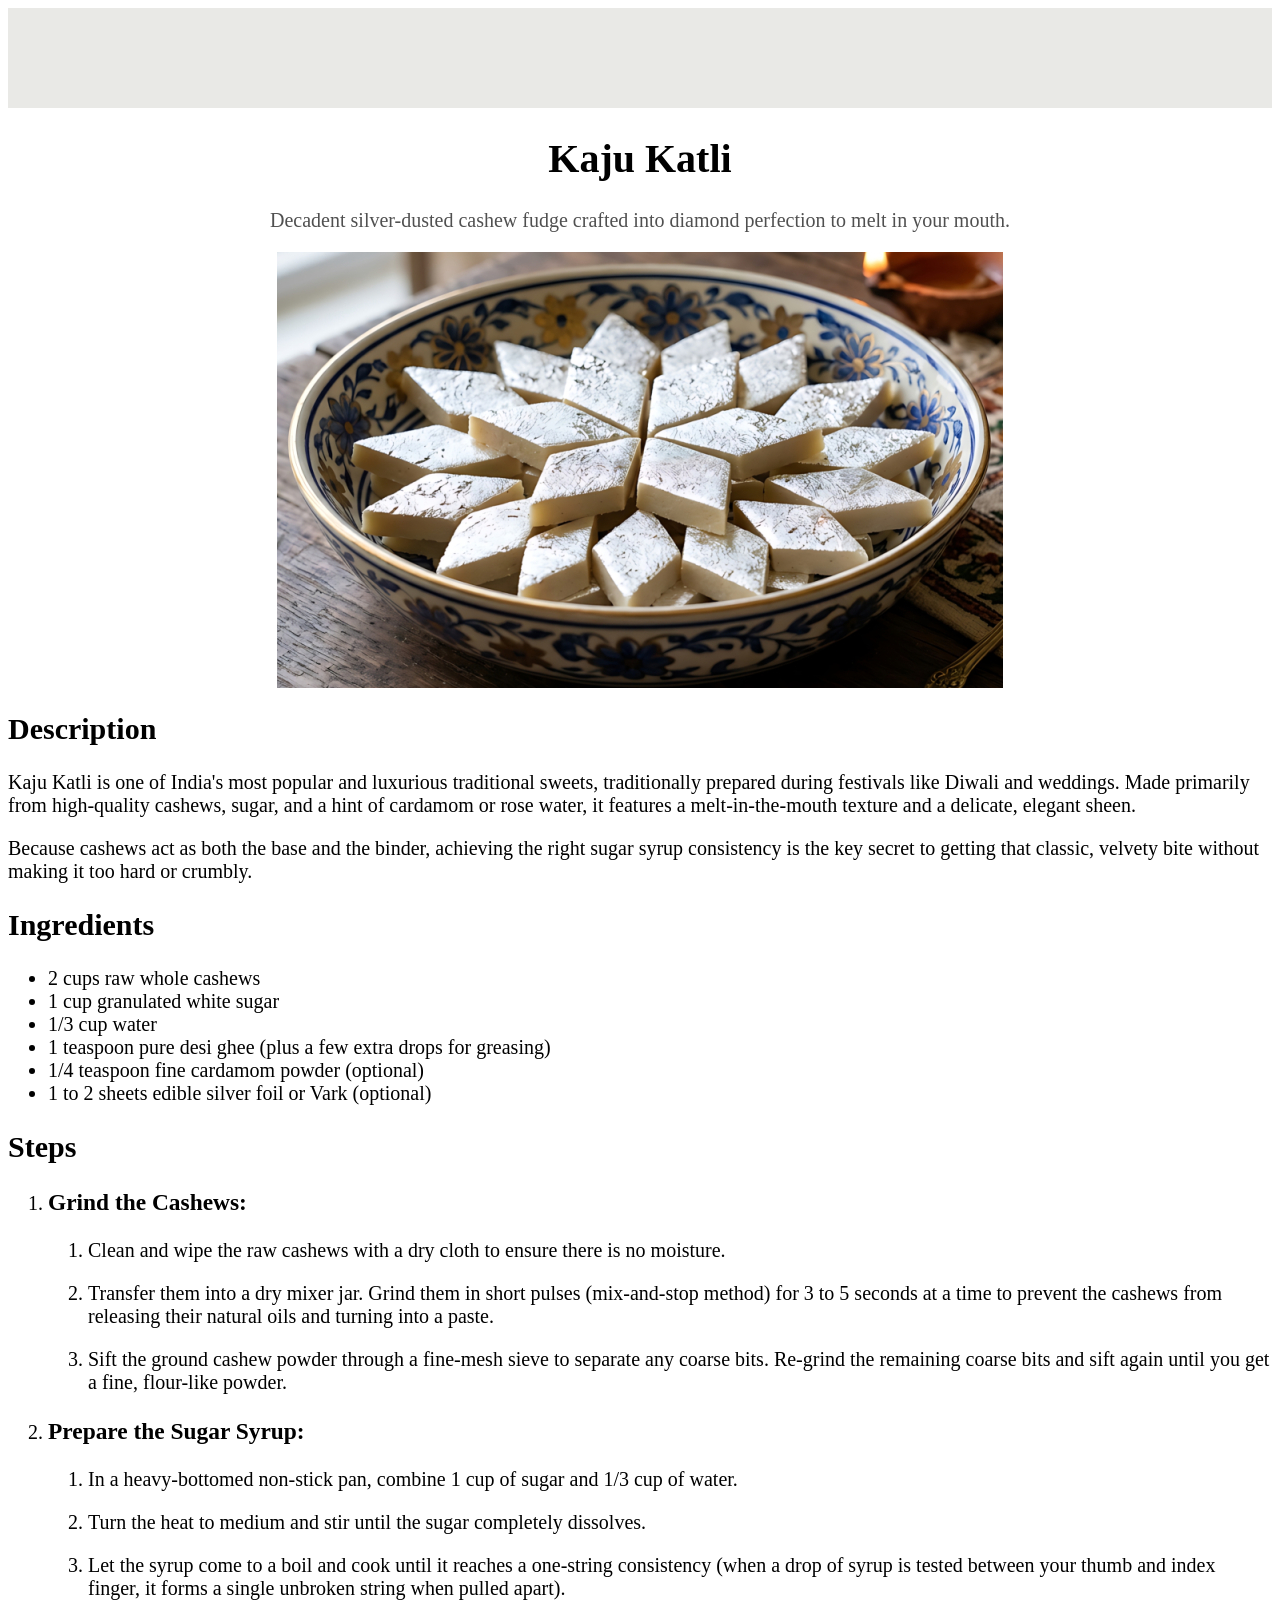
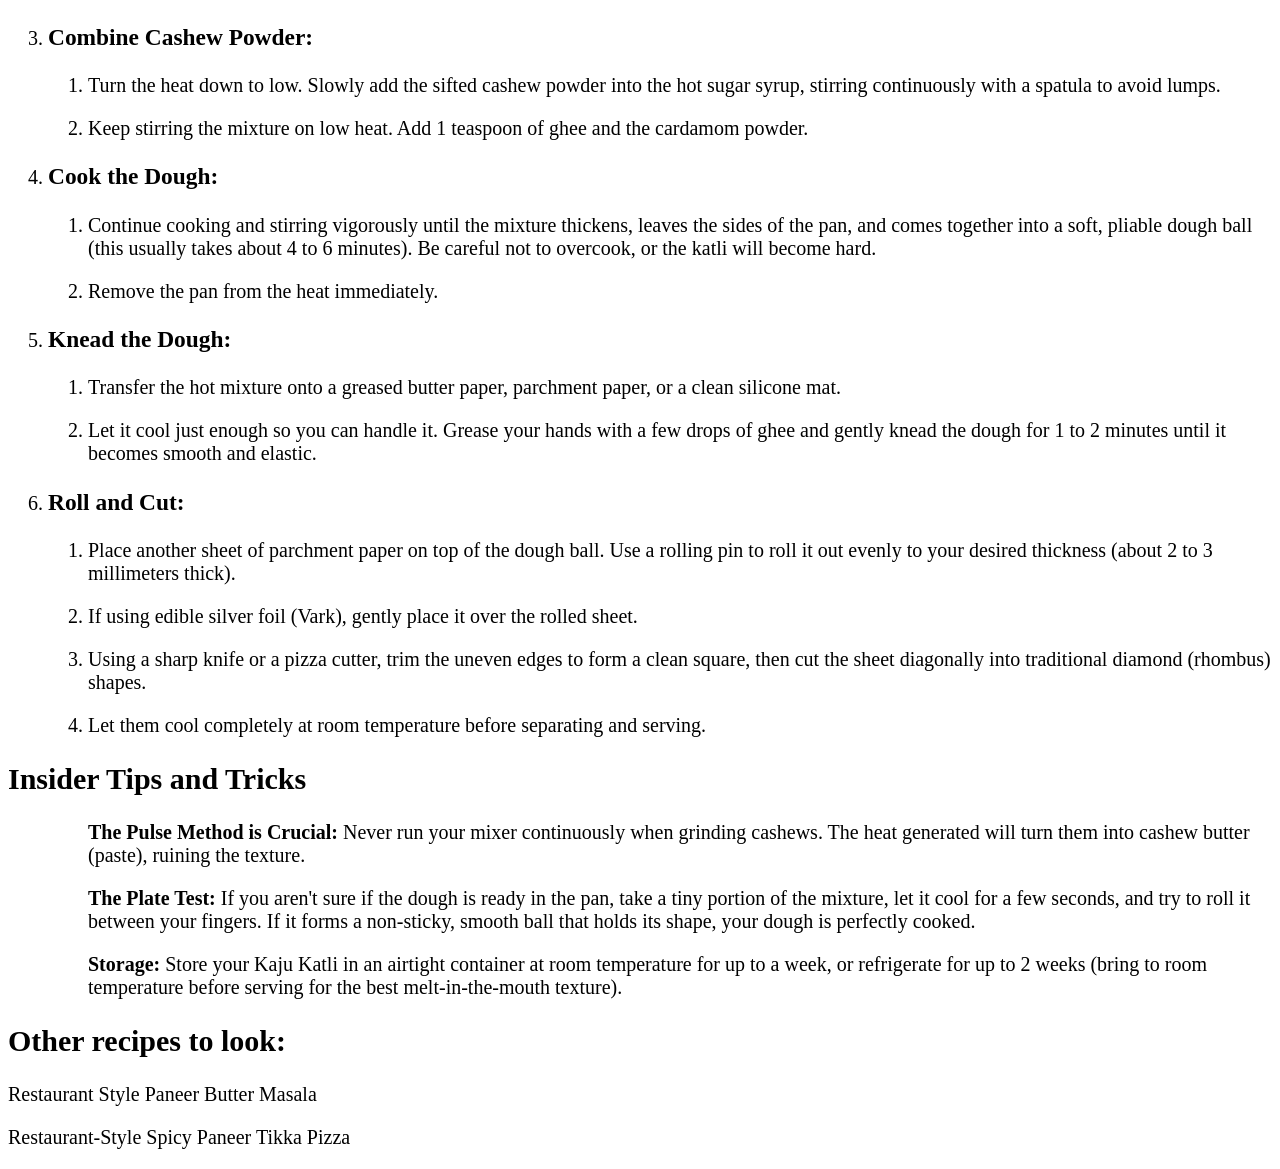
==== recipes/kaju-katli.html @ f2067c03 "Refactor other recipes section     - Removed ordered list and placed directly." ====
<!DOCTYPE html>
<html lang="en">
<head>
    <meta charset="UTF-8">
    <title>Kaju Katli</title>
    <link rel="stylesheet" href="../css/img.css">
</head>
<body>
    <div class="block"></div>
    <h1>Kaju Katli</h1>

    <p class="intro">Decadent silver-dusted cashew fudge crafted into diamond perfection to melt in your mouth.</p>
    <img src="../img/kk.jpg" alt="image of kaju katli" 
    width="726" height="436"/>
    <h2>Description</h2>
    <p>Kaju Katli is one of India's most popular and 
        luxurious traditional sweets, traditionally prepared during festivals like Diwali and weddings. Made primarily from high-quality cashews, sugar, and a hint of cardamom or rose water, it features a melt-in-the-mouth texture and a delicate, elegant sheen.</p>
    <p>Because cashews act as both the base and the binder, achieving the right sugar syrup consistency is the key secret to getting that classic, velvety bite without making it too hard or crumbly.</p>
    
    <h2>Ingredients</h2>
    <ul>
        <li>2 cups raw whole cashews</li>
        <li>1 cup granulated white sugar</li>
        <li>1/3 cup water</li>
        <li>1 teaspoon pure desi ghee (plus a few extra drops for greasing)</li>
        <li>1/4 teaspoon fine cardamom powder (optional)</li>
        <li>1 to 2 sheets edible silver foil or Vark (optional)</li>
    </ul>
    <h2>Steps</h2>
    <ol>
        <li><p><h3>Grind the Cashews:</h3></li>
        <ol>
            <p><li>Clean and wipe the raw cashews with a dry cloth to ensure there is no moisture.</li></p>
            <p><li>Transfer them into a dry mixer jar. Grind them in short pulses (mix-and-stop method) for 3 to 5 seconds at a time to prevent the cashews from releasing their natural oils and turning into a paste.</li></p>
            <p><li>Sift the ground cashew powder through a fine-mesh sieve to separate any coarse bits. Re-grind the remaining coarse bits and sift again until you get a fine, flour-like powder.</li></p>
        </ol>
        </p>
        <li><p><h3>Prepare the Sugar Syrup:</h3>
        <ol>
            <p><li>In a heavy-bottomed non-stick pan, combine 1 cup of sugar and 1/3 cup of water.</li></p>
            <p><li>Turn the heat to medium and stir until the sugar completely dissolves.</li></p>
            <p><li>Let the syrup come to a boil and cook until it reaches a one-string consistency (when a drop of syrup is tested between your thumb and index finger, it forms a single unbroken string when pulled apart).</li></p>
        </ol>
        </p></li>
        <li><p><h3>Combine Cashew Powder:</h3>
            <ol>
                <p><li>Turn the heat down to low. Slowly add the sifted cashew powder into the hot sugar syrup, stirring continuously with a spatula to avoid lumps.</li></p>
                <p><li>Keep stirring the mixture on low heat. Add 1 teaspoon of ghee and the cardamom powder.</li></p>
                
            </ol>
        </p></li>
        <p><li><h3>Cook the Dough:</h3>
            <ol>
                <p><li>Continue cooking and stirring vigorously until the mixture thickens, leaves the sides of the pan, and comes together into a soft, pliable dough ball (this usually takes about 4 to 6 minutes). Be careful not to overcook, or the katli will become hard.</li></p>
                <p><li>Remove the pan from the heat immediately.</li></p>
            </ol>
        </li></p>
        <p><li><h3>Knead the Dough:</h3>
        <ol>
            <p><li>Transfer the hot mixture onto a greased butter paper, parchment paper, or a clean silicone mat.</li></p>
            <p><li>Let it cool just enough so you can handle it. Grease your hands with a few drops of ghee and gently knead the dough for 1 to 2 minutes until it becomes smooth and elastic.</li></p>
        </ol>
        </li></p>
        <p><li><h3>Roll and Cut:</h3>
        <ol>
            <p><li>Place another sheet of parchment paper on top of the dough ball. Use a rolling pin to roll it out evenly to your desired thickness (about 2 to 3 millimeters thick).</li></p>
            <p><li>If using edible silver foil (Vark), gently place it over the rolled sheet.</li></p>
            <p><li>Using a sharp knife or a pizza cutter, trim the uneven edges to form a clean square, then cut the sheet diagonally into traditional diamond (rhombus) shapes.</li></p>
            <p><li>Let them cool completely at room temperature before separating and serving.</li></p>
        </ol>
        </li></p>
    </ol>
    <h2>Insider Tips and Tricks</h2>
    <ul>
        <p><ul><strong>The Pulse Method is Crucial:</strong> Never run your mixer continuously when grinding cashews. The heat generated will turn them into cashew butter (paste), ruining the texture.</ul></p>
        <p><ul><strong>The Plate Test:</strong> If you aren't sure if the dough is ready in the pan, take a tiny portion of the mixture, let it cool for a few seconds, and try to roll it between your fingers. If it forms a non-sticky, smooth ball that holds its shape, your dough is perfectly cooked.</ul></p>
        <p><ul><strong>Storage:</strong> Store your Kaju Katli in an airtight container at room temperature for up to a week, or refrigerate for up to 2 weeks (bring to room temperature before serving for the best melt-in-the-mouth texture).</ul></p>
    </ul>
    <h2>Other recipes to look:</h2>
    <p><a href="../recipes/restaurant-style-panner-butter-masala.html" target="_blank" rel="noreferrer">Restaurant Style Paneer Butter Masala</a></p>
        <p><a href="../recipes/restaurant-style-spicy-paneer-tikka-pizza.html" target="_blank" rel="noreferrer">Restaurant-Style Spicy Paneer Tikka Pizza</a></p>
</body>
</html>
---- css/img.css ----
img{
   width: 726px;
   display: block;
   margin-left: auto;
   margin-right: auto;
}
h1{
   text-align: center;
   font-family: 'Times New Roman', Times, serif;
   
}

.intro{
   text-align: center;
   color: rgb(80, 80, 80);
}

.block{
   width: auto;
   height: 100px;
   background-color: rgb(233, 233, 230);
}

body{
   font-size: 20px;
   
}

a{
      color: inherit;
      text-decoration: none;
   }
 
a:hover{
   text-decoration: underline;
   
}
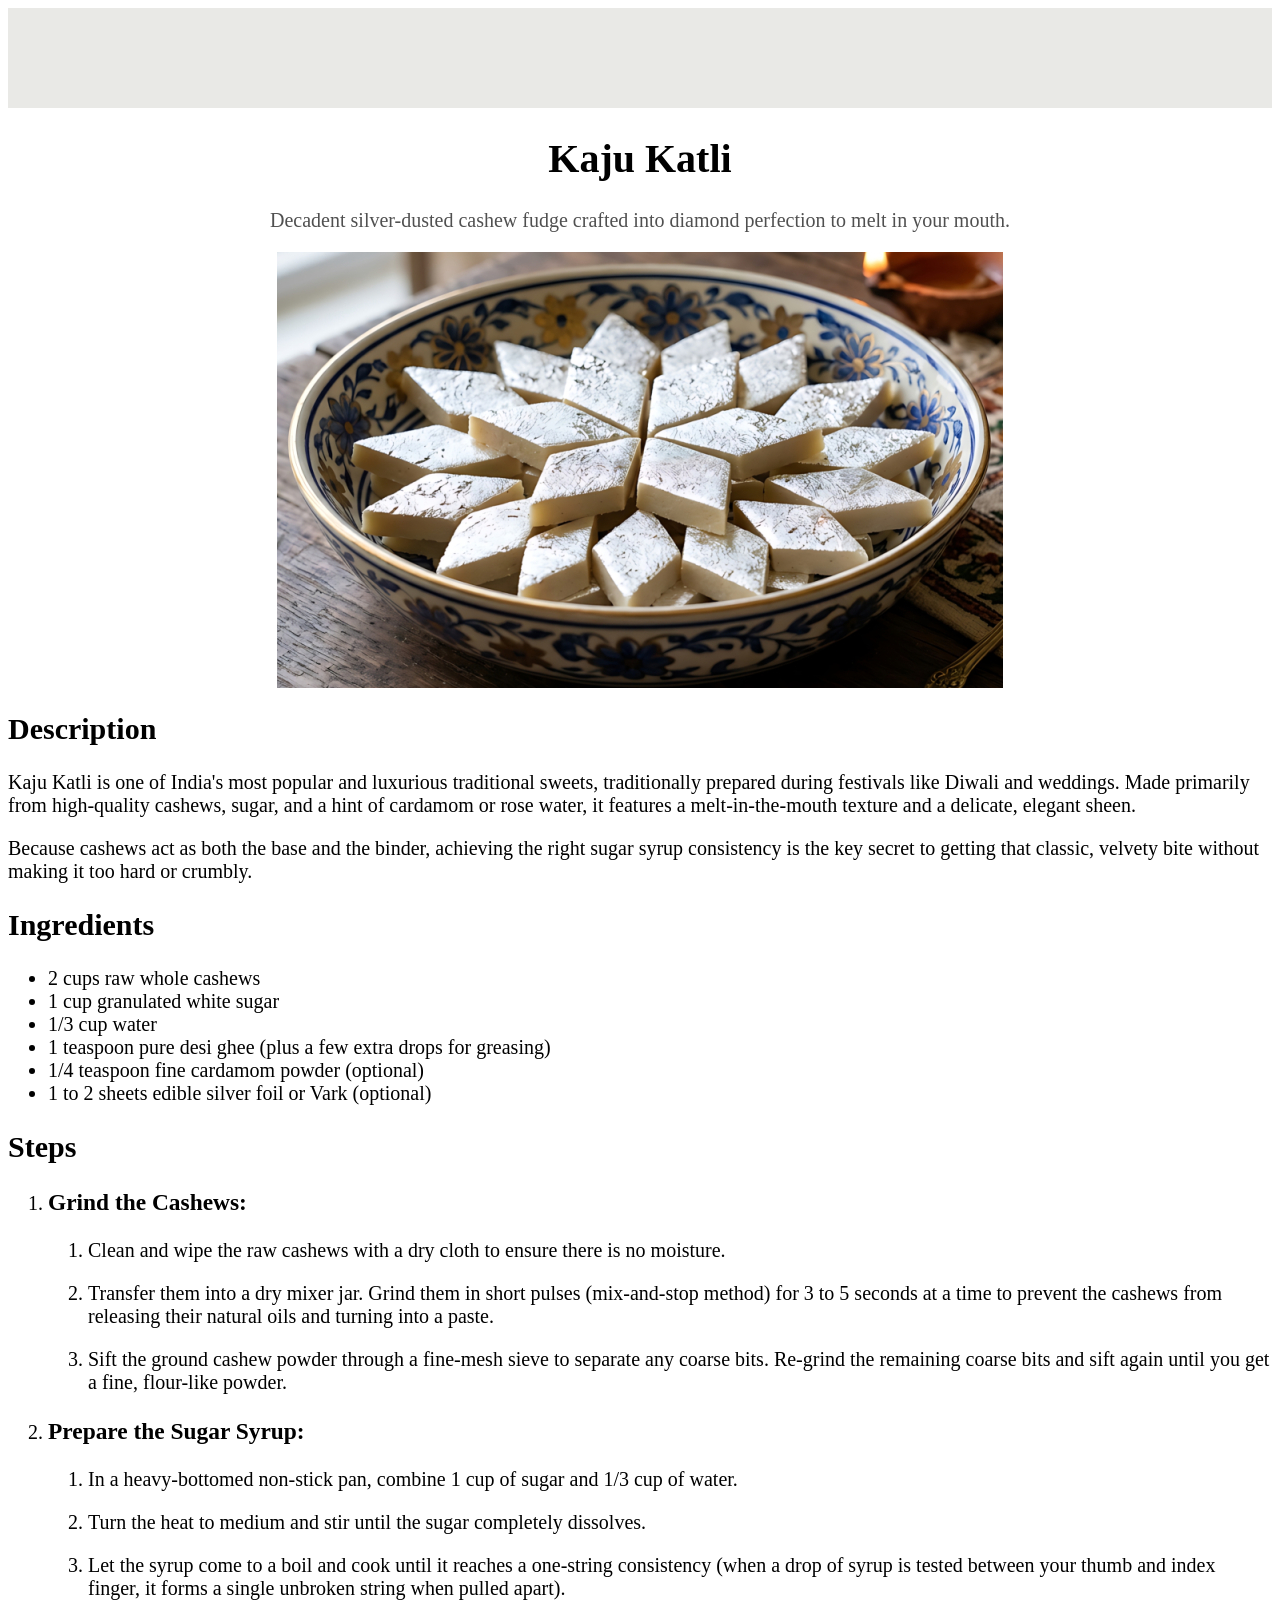
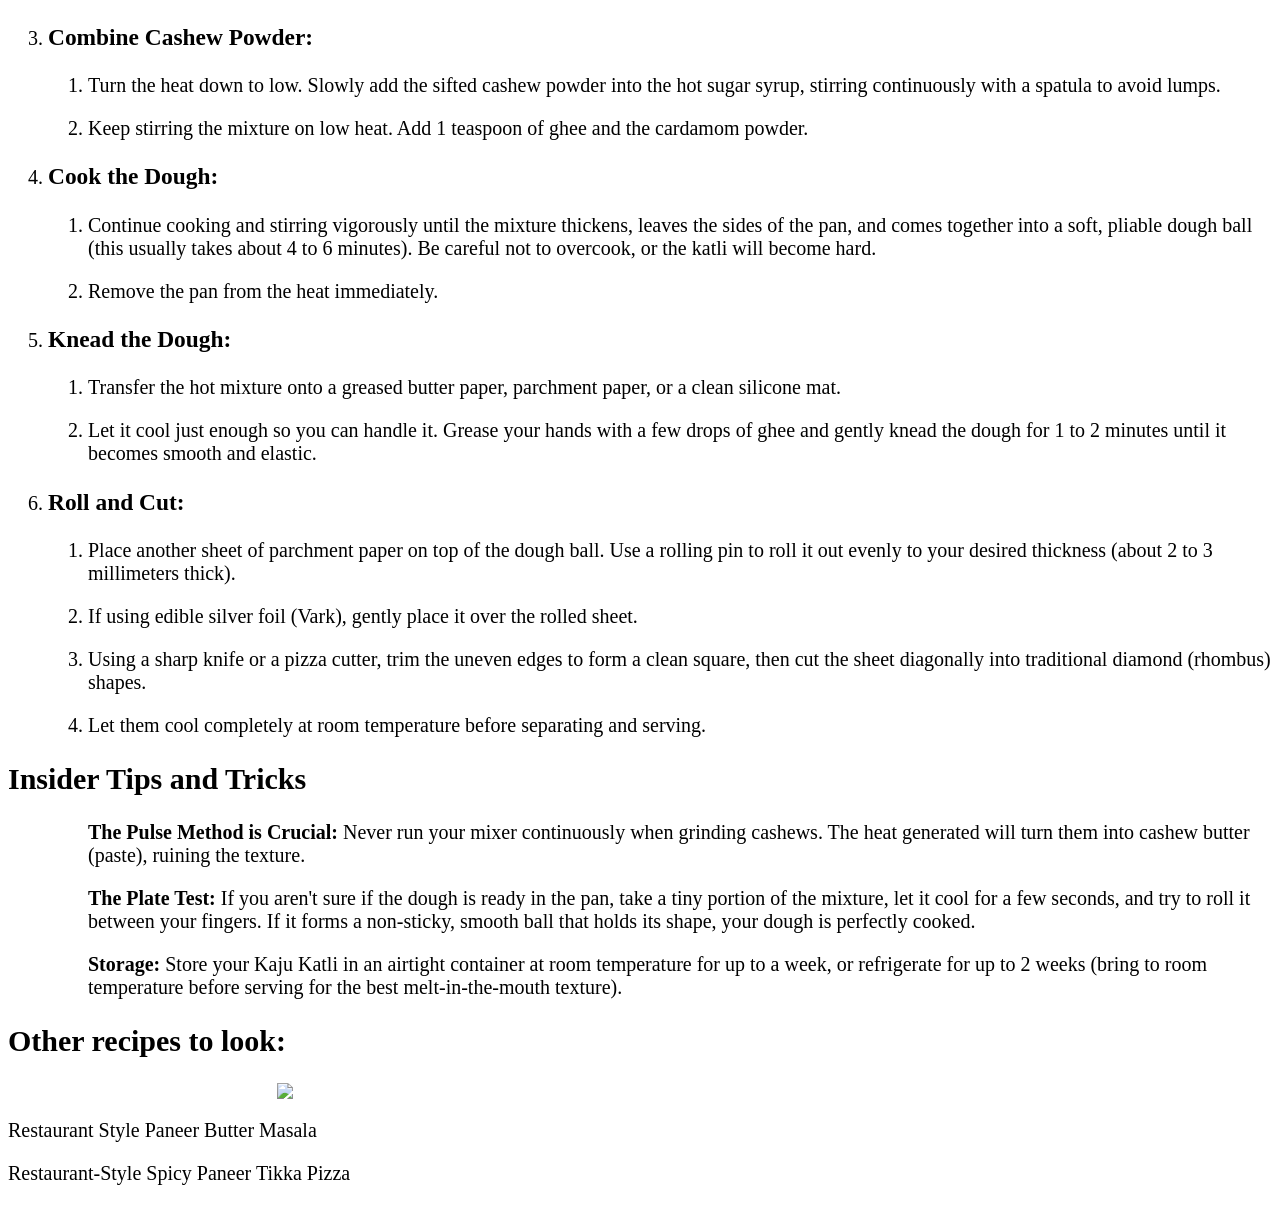
==== commit 1e98f59f: "Add pbm_b under div container having bottom class     - Added div container in Other recipes to look" ====
--- a/recipes/kaju-katli.html
+++ b/recipes/kaju-katli.html
@@ -10,7 +10,7 @@
     <h1>Kaju Katli</h1>
 
     <p class="intro">Decadent silver-dusted cashew fudge crafted into diamond perfection to melt in your mouth.</p>
-    <img src="../img/kk.jpg" alt="image of kaju katli" 
+    <img class="top" src="../img/kk.jpg" alt="image of kaju katli" 
     width="726" height="436"/>
     <h2>Description</h2>
     <p>Kaju Katli is one of India's most popular and 
@@ -77,6 +77,7 @@
         <p><ul><strong>Storage:</strong> Store your Kaju Katli in an airtight container at room temperature for up to a week, or refrigerate for up to 2 weeks (bring to room temperature before serving for the best melt-in-the-mouth texture).</ul></p>
     </ul>
     <h2>Other recipes to look:</h2>
+    <div class="bottom"> <img src="../img/pbm_b.jpg"/> </div>
     <p><a href="../recipes/restaurant-style-panner-butter-masala.html" target="_blank" rel="noreferrer">Restaurant Style Paneer Butter Masala</a></p>
         <p><a href="../recipes/restaurant-style-spicy-paneer-tikka-pizza.html" target="_blank" rel="noreferrer">Restaurant-Style Spicy Paneer Tikka Pizza</a></p>
 </body>
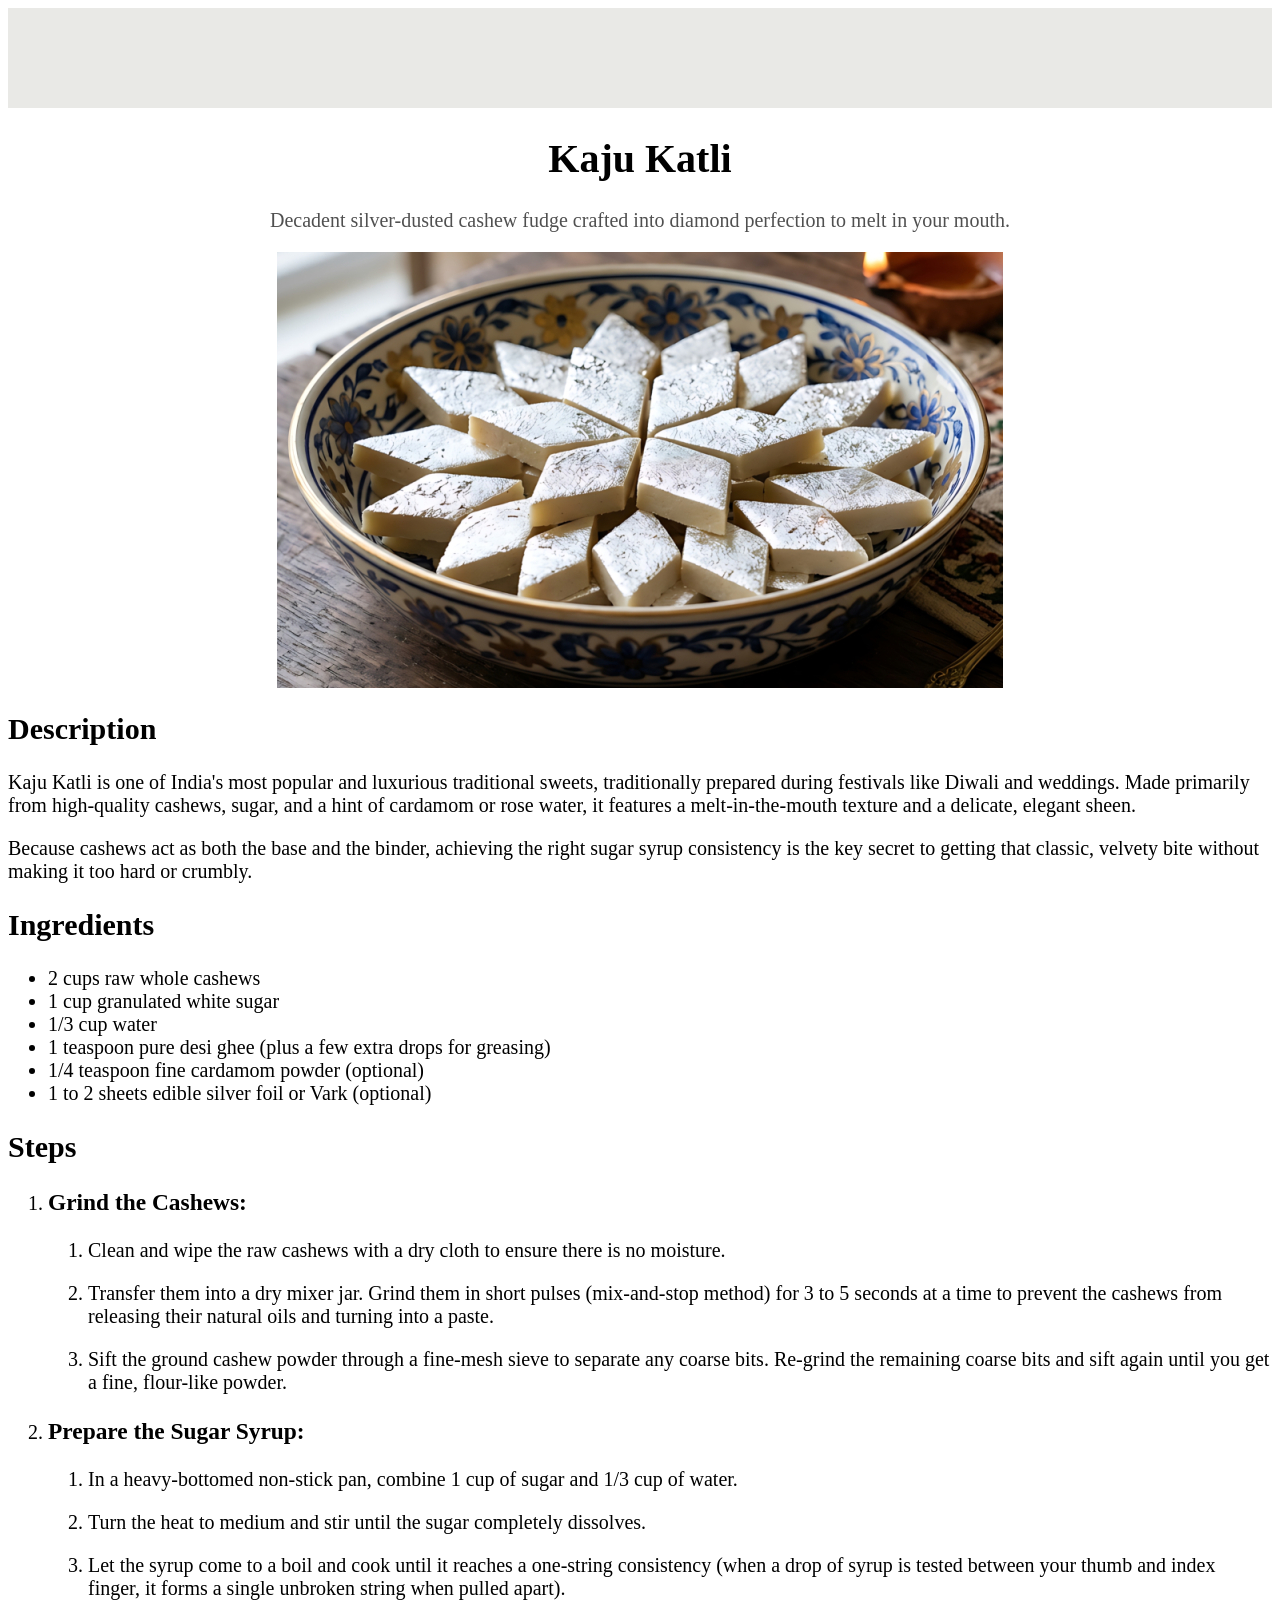
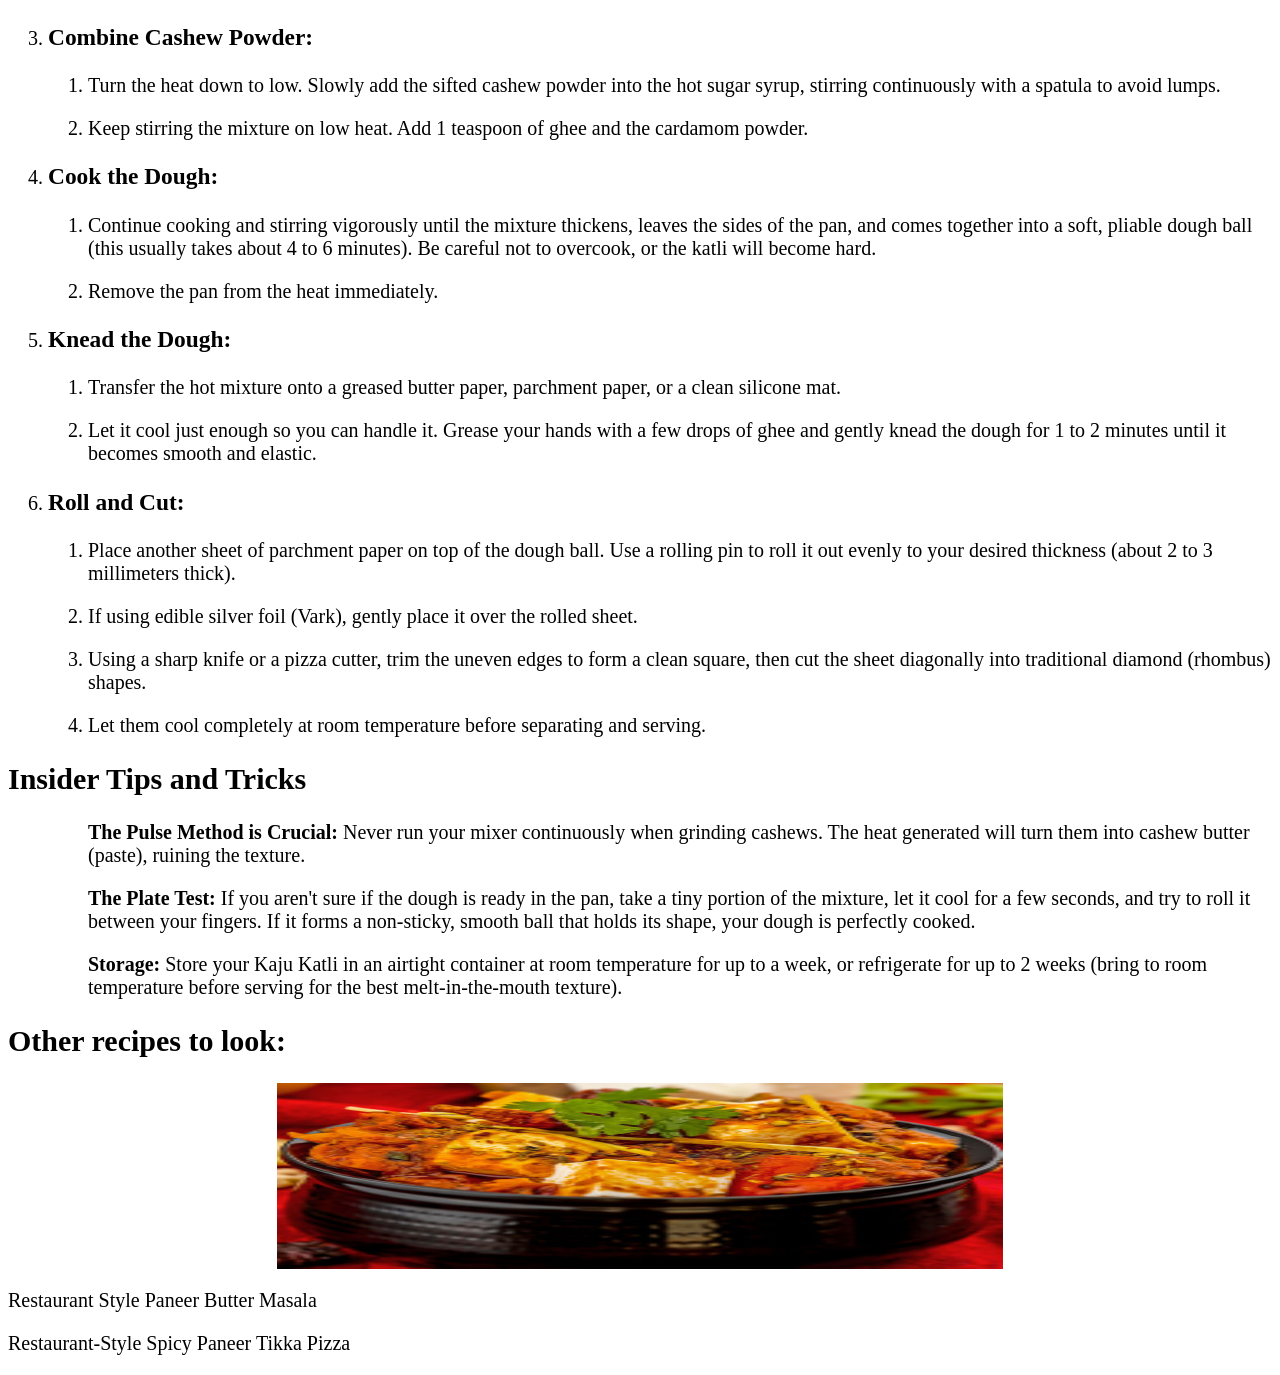
==== commit 8a2644f3: "Add alt, width, and height attributes to pbm_b.jpg     - Assign alt text, width and height to pbm_b." ====
--- a/recipes/kaju-katli.html
+++ b/recipes/kaju-katli.html
@@ -77,7 +77,7 @@
         <p><ul><strong>Storage:</strong> Store your Kaju Katli in an airtight container at room temperature for up to a week, or refrigerate for up to 2 weeks (bring to room temperature before serving for the best melt-in-the-mouth texture).</ul></p>
     </ul>
     <h2>Other recipes to look:</h2>
-    <div class="bottom"> <img src="../img/pbm_b.jpg"/> </div>
+    <div class="bottom"> <img src="../img/pbm_b.jpg" alt="image of Restaurant Style Paneer Butter Masala" height="186" width="222"/> </div>
     <p><a href="../recipes/restaurant-style-panner-butter-masala.html" target="_blank" rel="noreferrer">Restaurant Style Paneer Butter Masala</a></p>
         <p><a href="../recipes/restaurant-style-spicy-paneer-tikka-pizza.html" target="_blank" rel="noreferrer">Restaurant-Style Spicy Paneer Tikka Pizza</a></p>
 </body>
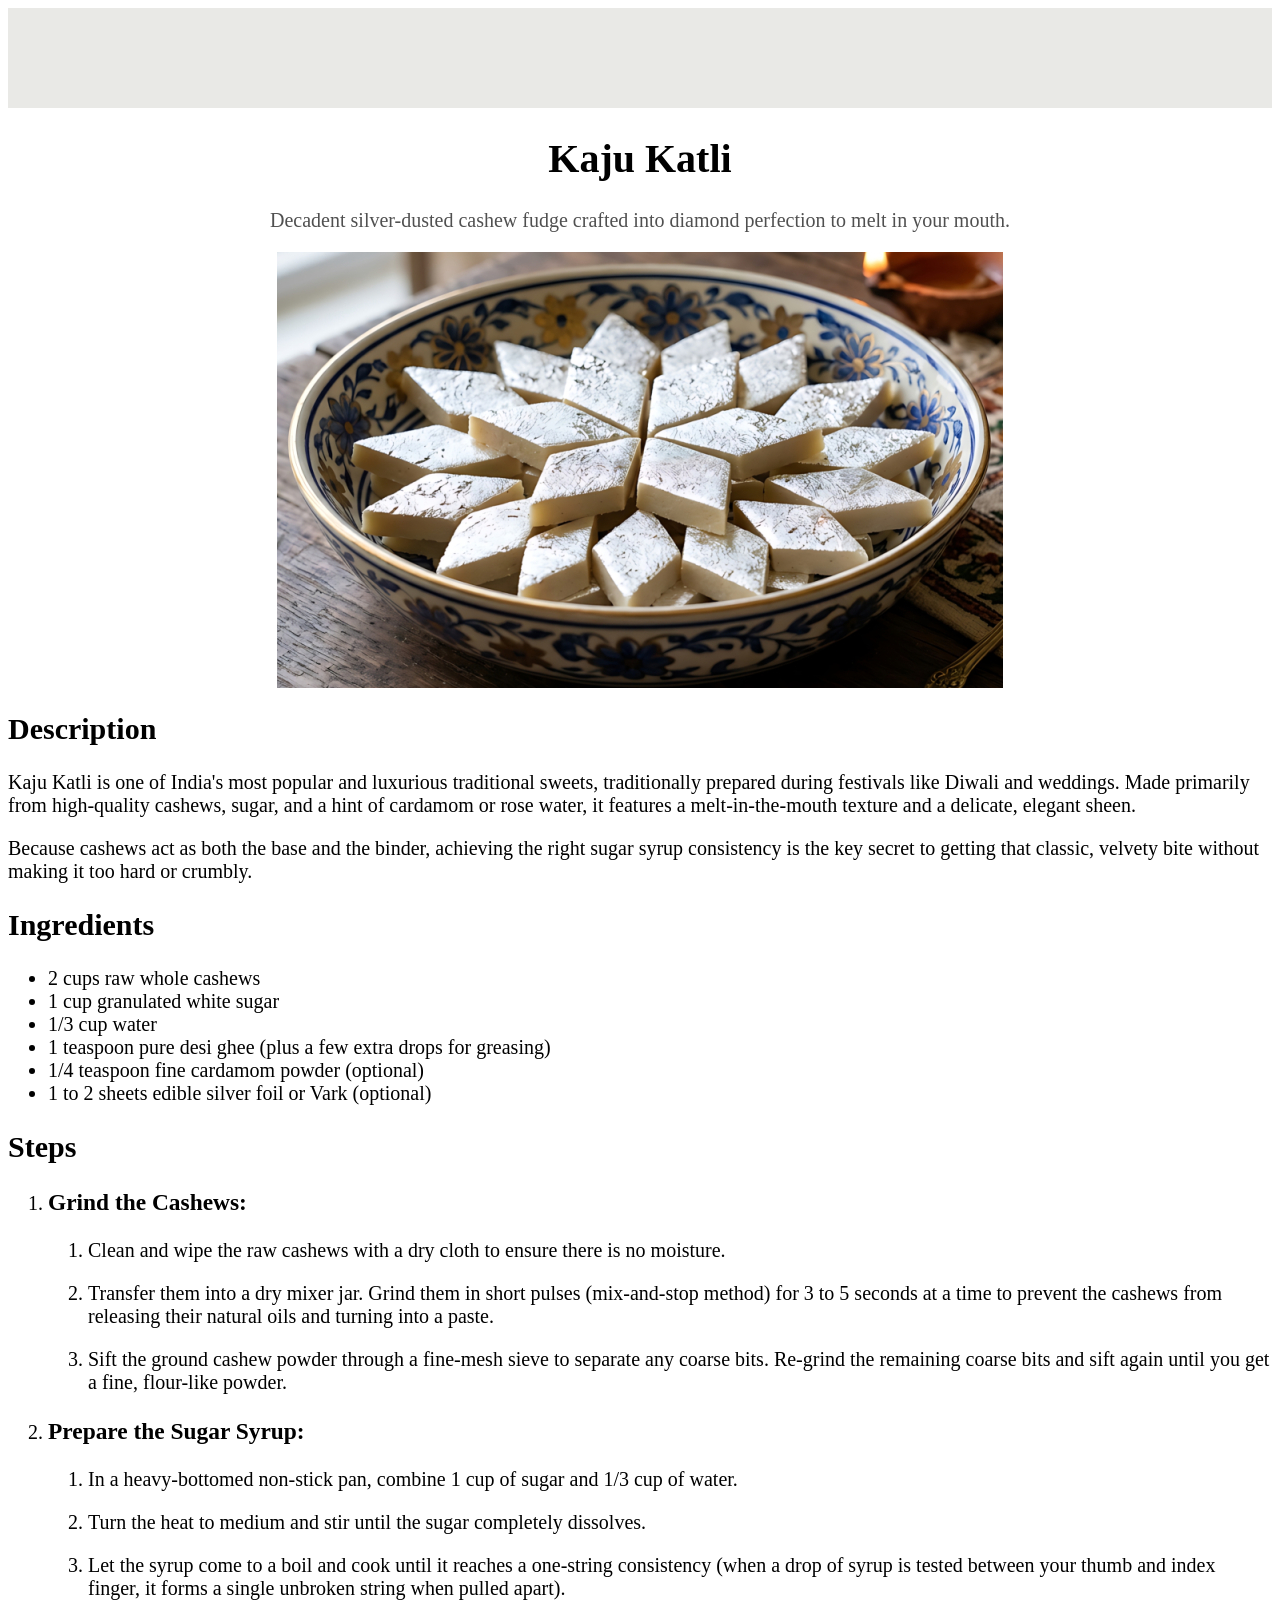
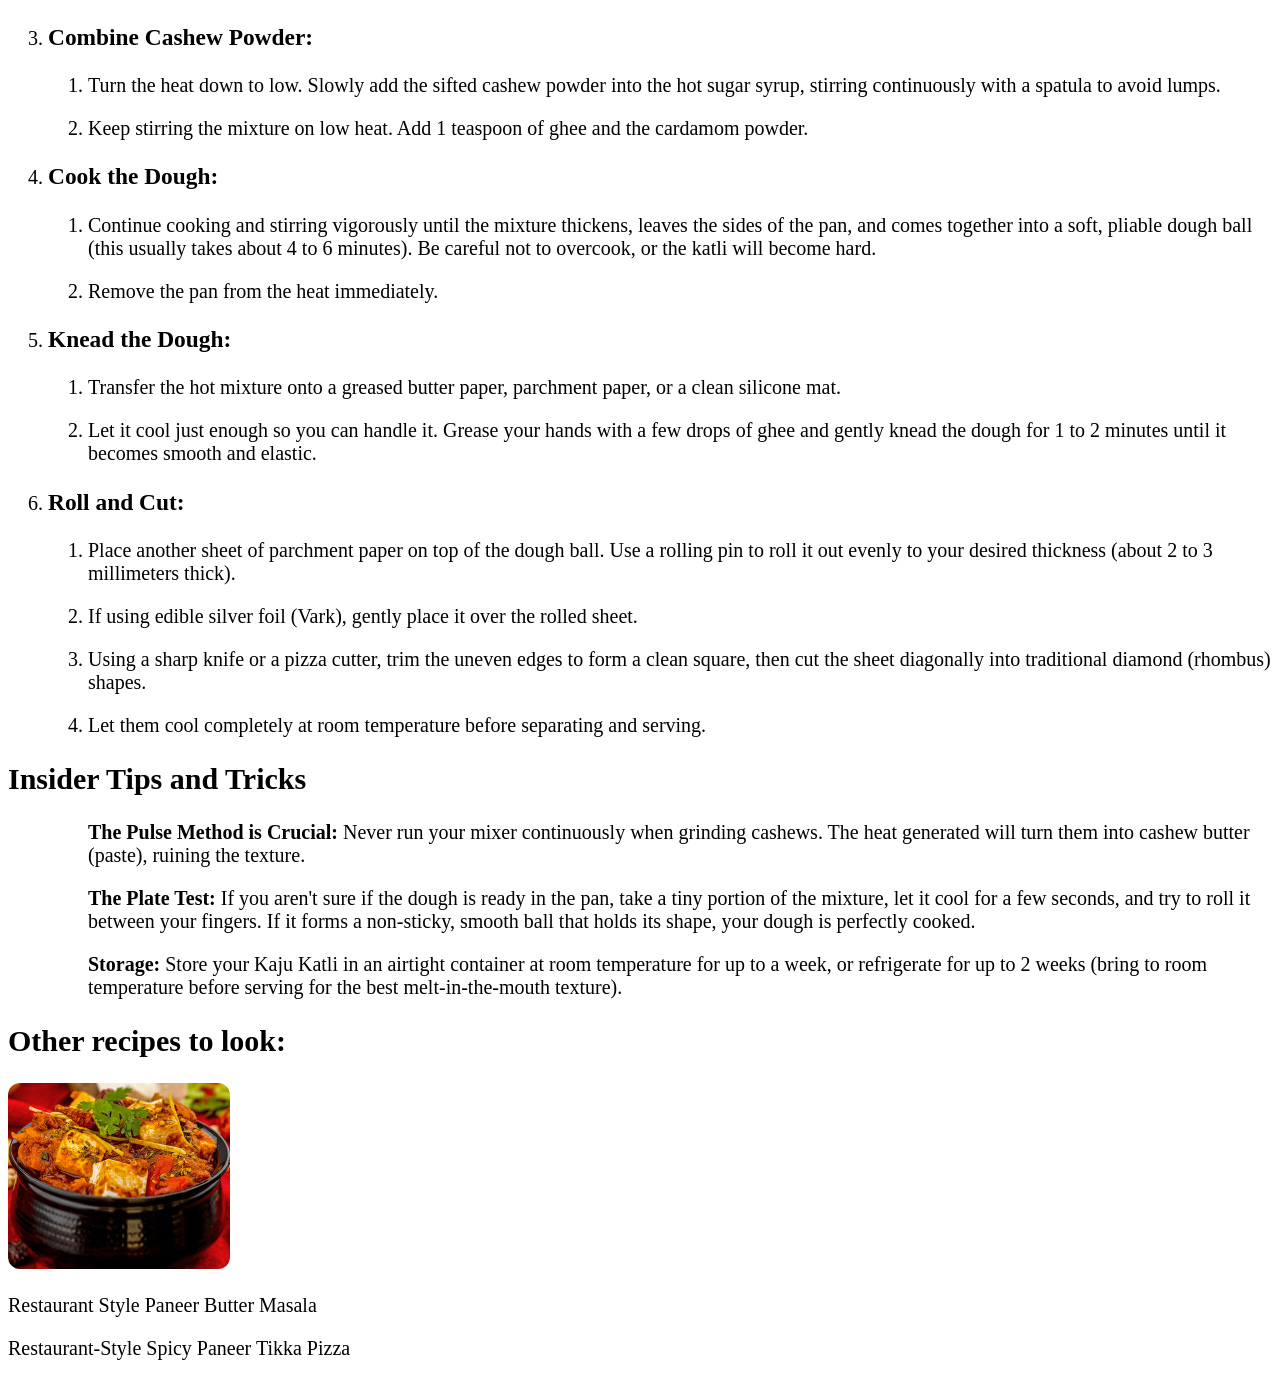
==== commit c7782829: "Assign Ids to recipes in bottom last section     - Add id first to Restaurant Style Paneer Butter Ma" ====
--- a/recipes/kaju-katli.html
+++ b/recipes/kaju-katli.html
@@ -78,7 +78,7 @@
     </ul>
     <h2>Other recipes to look:</h2>
     <div class="bottom"> <img src="../img/pbm_b.jpg" alt="image of Restaurant Style Paneer Butter Masala" height="186" width="222"/> </div>
-    <p><a href="../recipes/restaurant-style-panner-butter-masala.html" target="_blank" rel="noreferrer">Restaurant Style Paneer Butter Masala</a></p>
-        <p><a href="../recipes/restaurant-style-spicy-paneer-tikka-pizza.html" target="_blank" rel="noreferrer">Restaurant-Style Spicy Paneer Tikka Pizza</a></p>
+    <p id="first"><a href="../recipes/restaurant-style-panner-butter-masala.html" target="_blank" rel="noreferrer">Restaurant Style Paneer Butter Masala</a></p>
+        <p id="second"><a href="../recipes/restaurant-style-spicy-paneer-tikka-pizza.html" target="_blank" rel="noreferrer">Restaurant-Style Spicy Paneer Tikka Pizza</a></p>
 </body>
 </html>
--- a/css/img.css
+++ b/css/img.css
@@ -1,4 +1,4 @@
-img{
+.top{
    width: 726px;
    display: block;
    margin-left: auto;
@@ -34,4 +34,9 @@
 a:hover{
    text-decoration: underline;
    
+}
+
+.bottom img{
+   display: inline;
+   border-radius: 12px;
 }
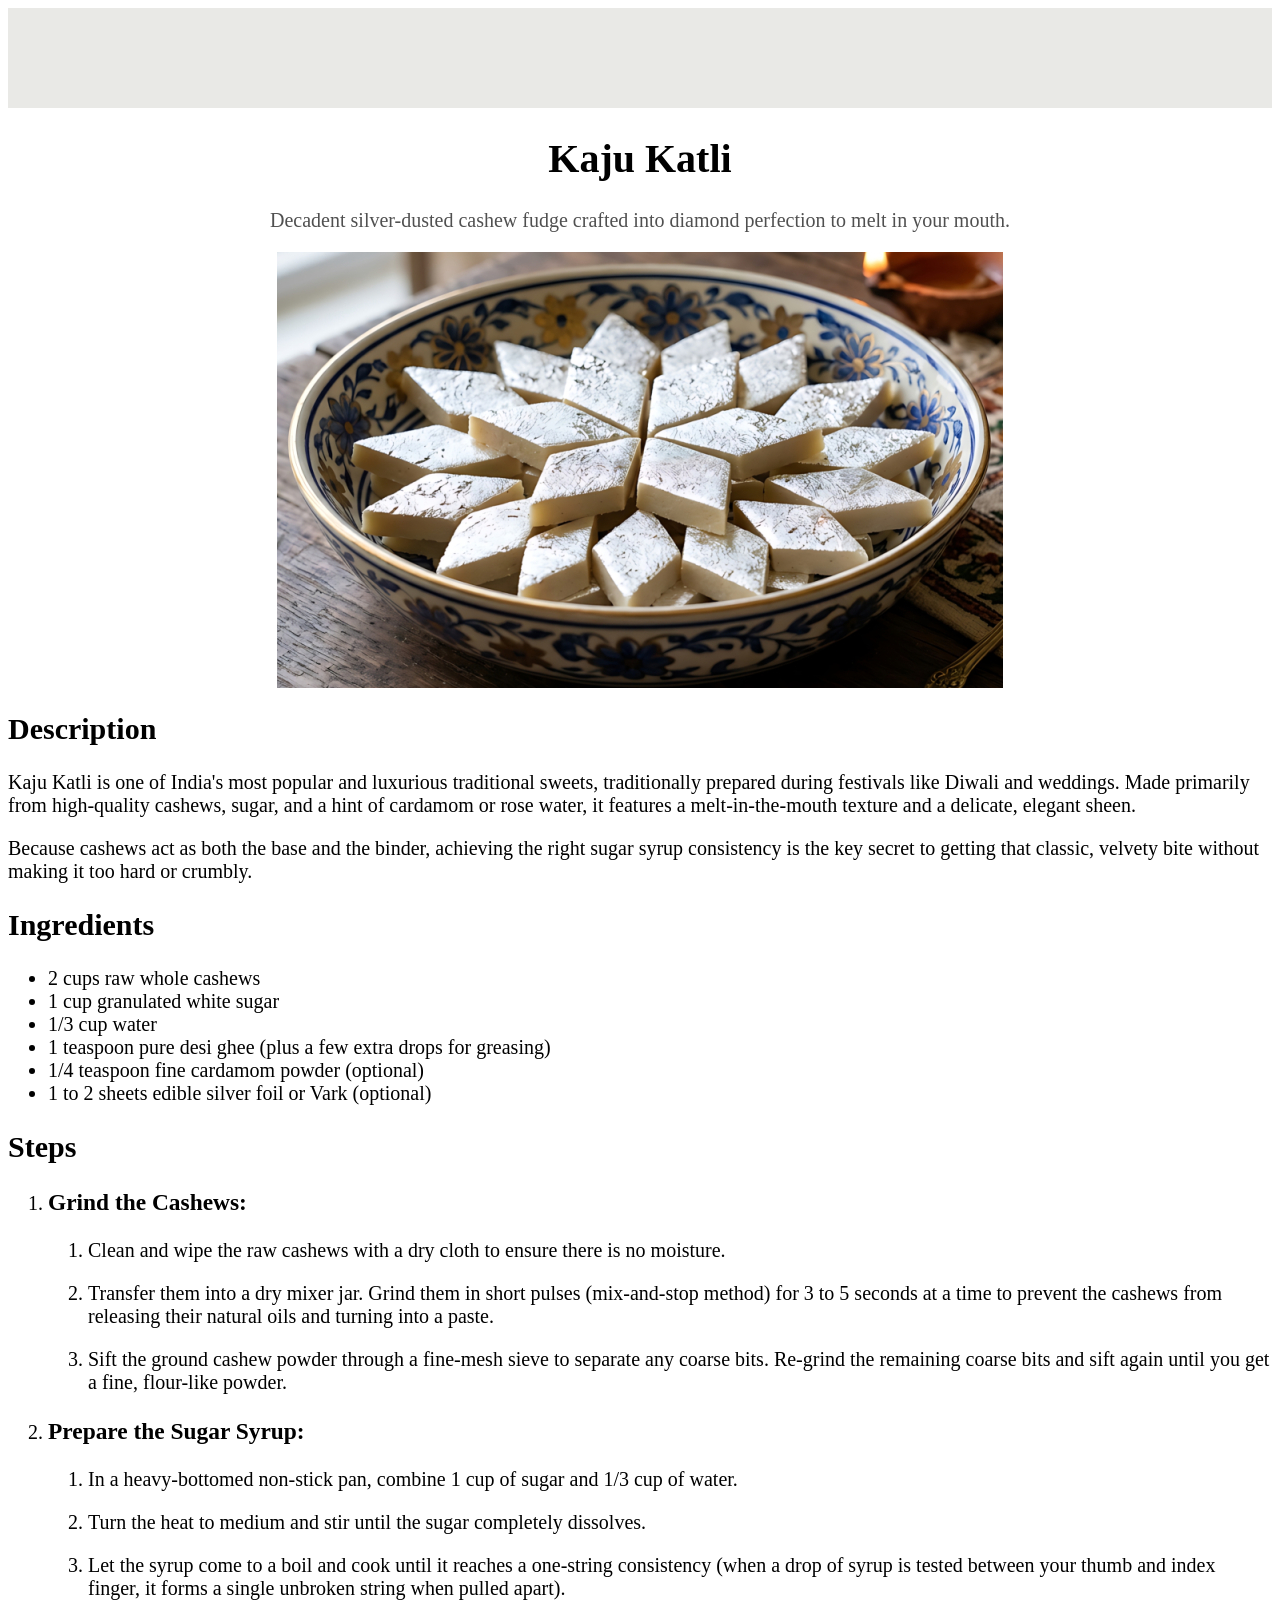
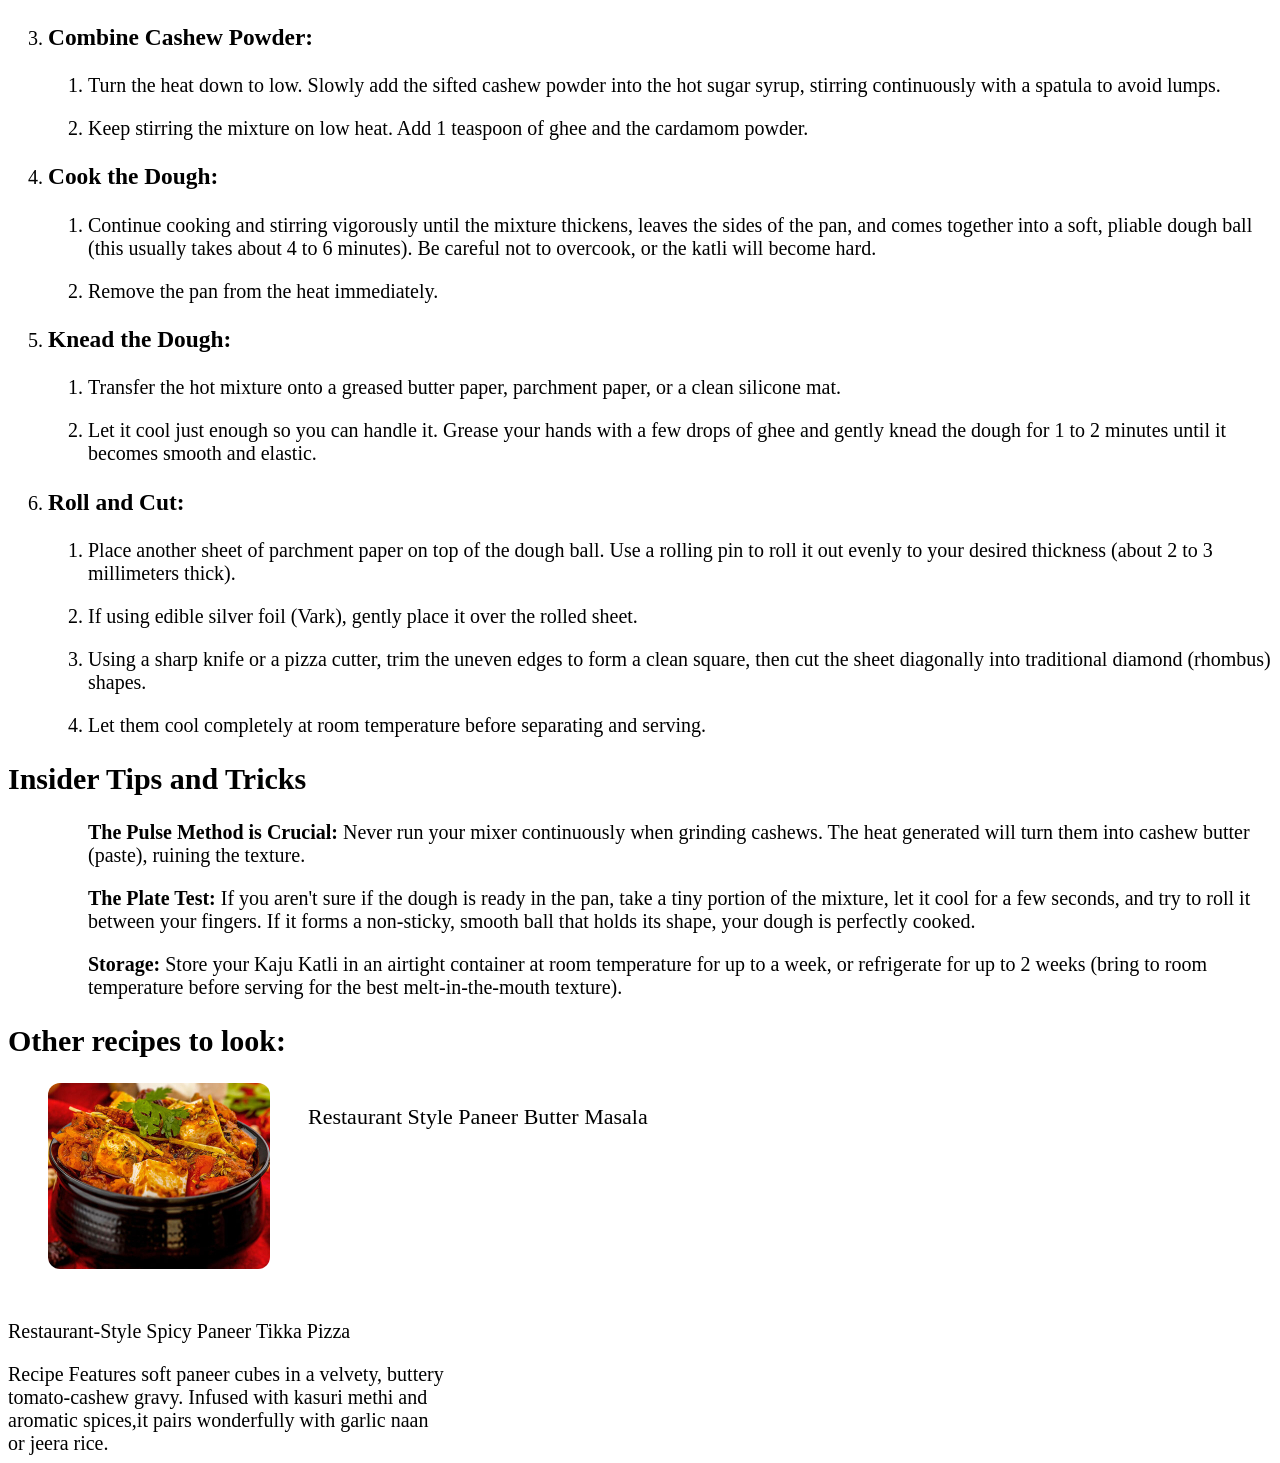
==== commit 2353711b: "Add Description for Paneer Butter Masala recipe     - Add 3 lines overview to Restaurant Style Panee" ====
--- a/recipes/kaju-katli.html
+++ b/recipes/kaju-katli.html
@@ -80,5 +80,7 @@
     <div class="bottom"> <img src="../img/pbm_b.jpg" alt="image of Restaurant Style Paneer Butter Masala" height="186" width="222"/> </div>
     <p id="first"><a href="../recipes/restaurant-style-panner-butter-masala.html" target="_blank" rel="noreferrer">Restaurant Style Paneer Butter Masala</a></p>
         <p id="second"><a href="../recipes/restaurant-style-spicy-paneer-tikka-pizza.html" target="_blank" rel="noreferrer">Restaurant-Style Spicy Paneer Tikka Pizza</a></p>
+     <span id="first_d">Recipe Features soft paneer cubes in a velvety, buttery</br> tomato-cashew gravy. 
+        Infused with kasuri methi and </br>aromatic spices,it pairs wonderfully with garlic naan</br> or jeera rice.</span>   
 </body>
 </html>
--- a/css/img.css
+++ b/css/img.css
@@ -39,4 +39,14 @@
 .bottom img{
    display: inline;
    border-radius: 12px;
+   position: relative;
+   left: 40px
+}
+
+#first{
+   display: inline;
+   position: relative;
+   bottom: 170px;
+   left: 300px;
+   font-size: 22px;
 }
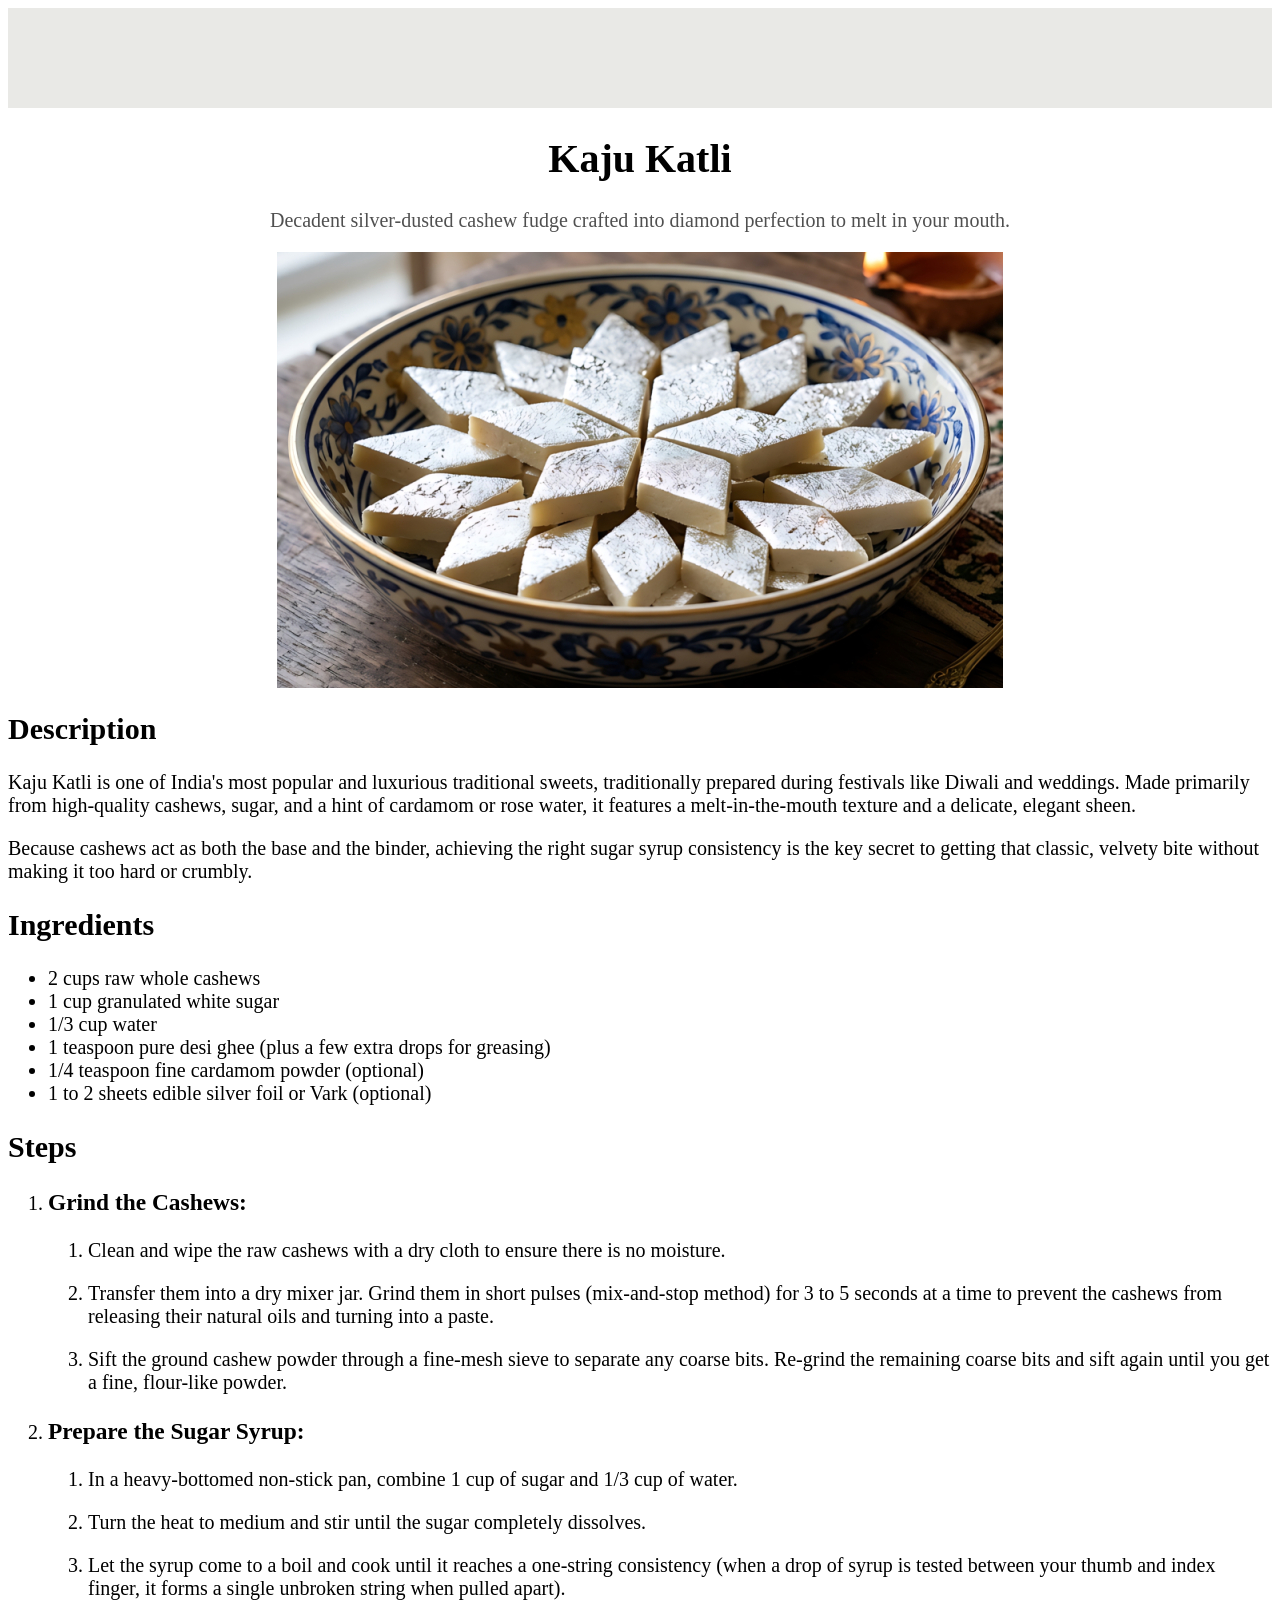
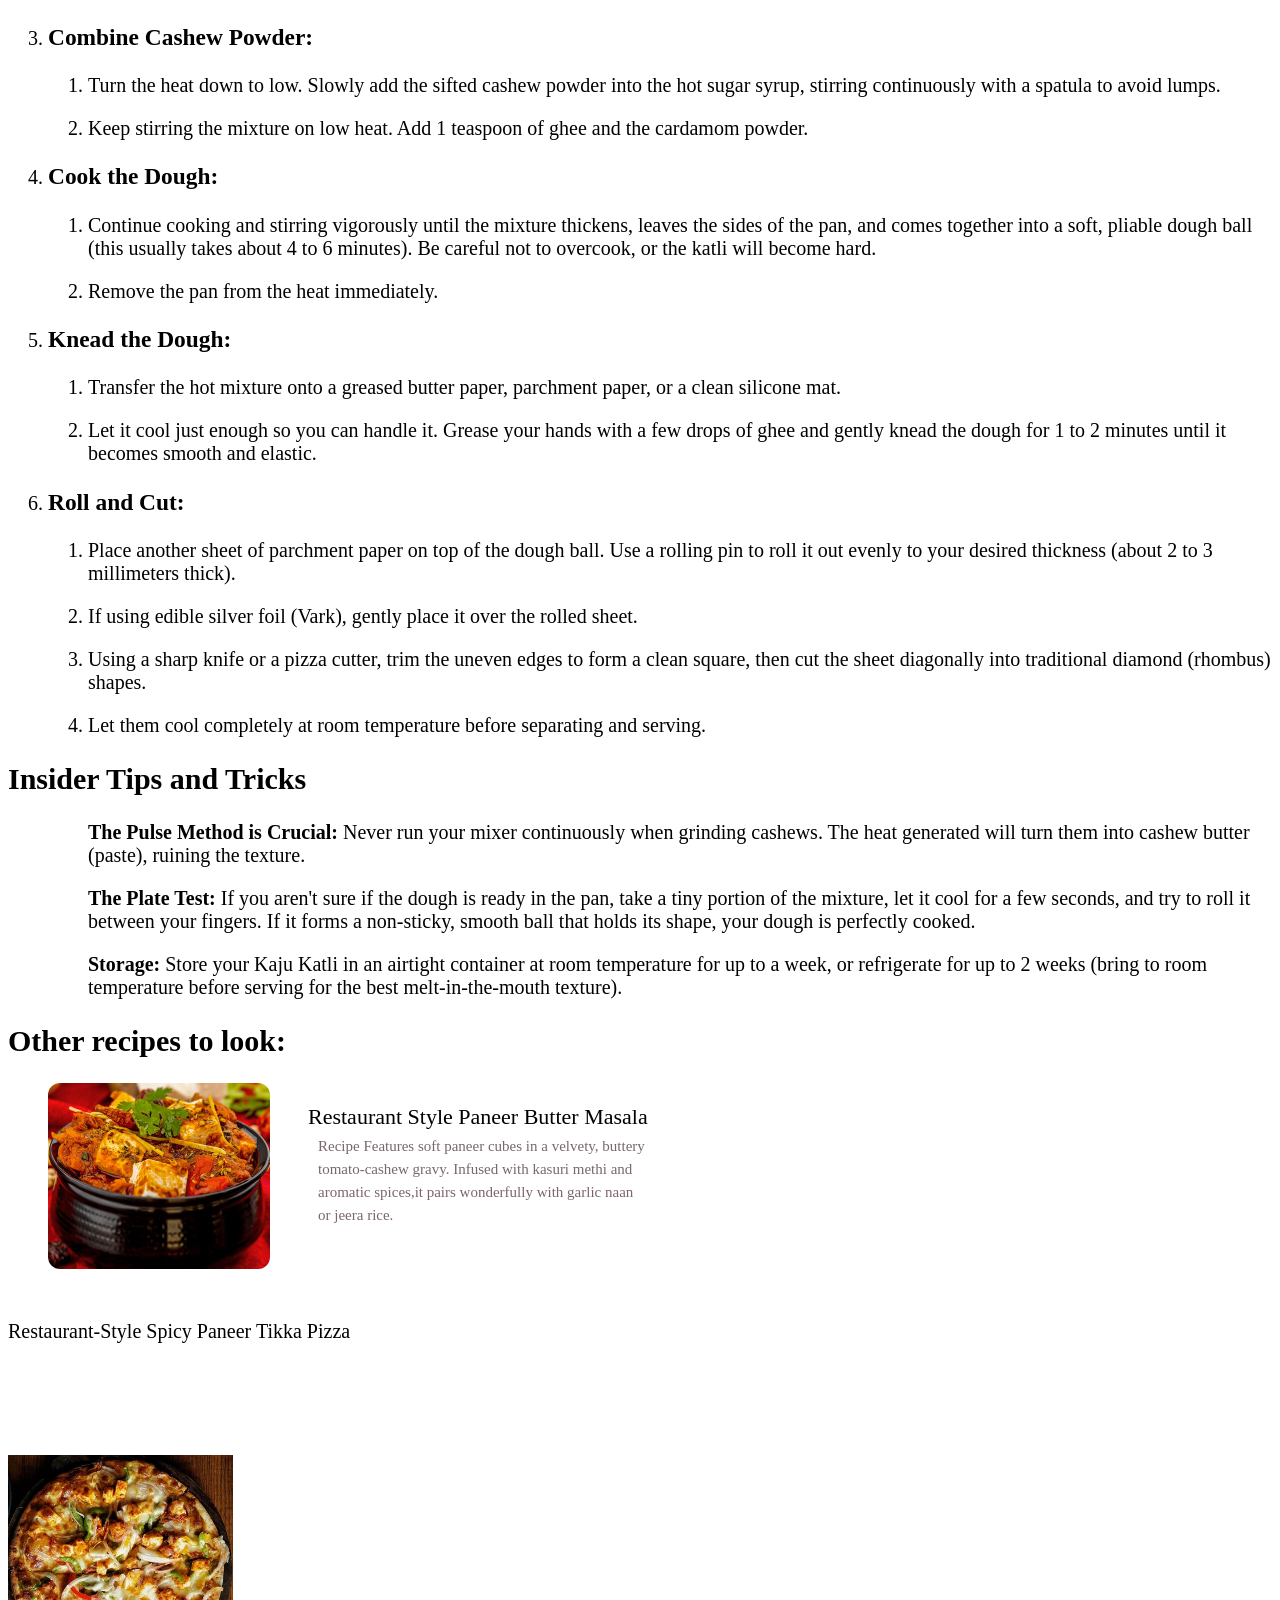
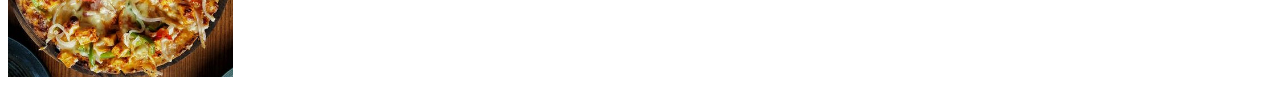
==== commit b22d6343: "Add image of Spicy Paneer Tikka Pizza     - Add image of Restaurant-Style Spicy Paneer Tikka Pizza i" ====
--- a/recipes/kaju-katli.html
+++ b/recipes/kaju-katli.html
@@ -81,6 +81,8 @@
     <p id="first"><a href="../recipes/restaurant-style-panner-butter-masala.html" target="_blank" rel="noreferrer">Restaurant Style Paneer Butter Masala</a></p>
         <p id="second"><a href="../recipes/restaurant-style-spicy-paneer-tikka-pizza.html" target="_blank" rel="noreferrer">Restaurant-Style Spicy Paneer Tikka Pizza</a></p>
      <span id="first_d">Recipe Features soft paneer cubes in a velvety, buttery</br> tomato-cashew gravy. 
-        Infused with kasuri methi and </br>aromatic spices,it pairs wonderfully with garlic naan</br> or jeera rice.</span>   
+        Infused with kasuri methi and </br>aromatic spices,it pairs wonderfully with garlic naan</br> or jeera rice.</br></span>   
+         <span id="second_img"> <img src="../img/sptp.jpg" alt="image of Restaurant-Style Spicy Paneer Tikka Pizza
+" width="225" height="222" </span>
 </body>
 </html>
--- a/css/img.css
+++ b/css/img.css
@@ -49,4 +49,12 @@
    bottom: 170px;
    left: 300px;
    font-size: 22px;
+}
+
+#first_d{
+   position: relative;
+   bottom: 230px;
+   left: 310px;
+   font-size: 15px;
+   color: rgb(122, 102, 108);
 }
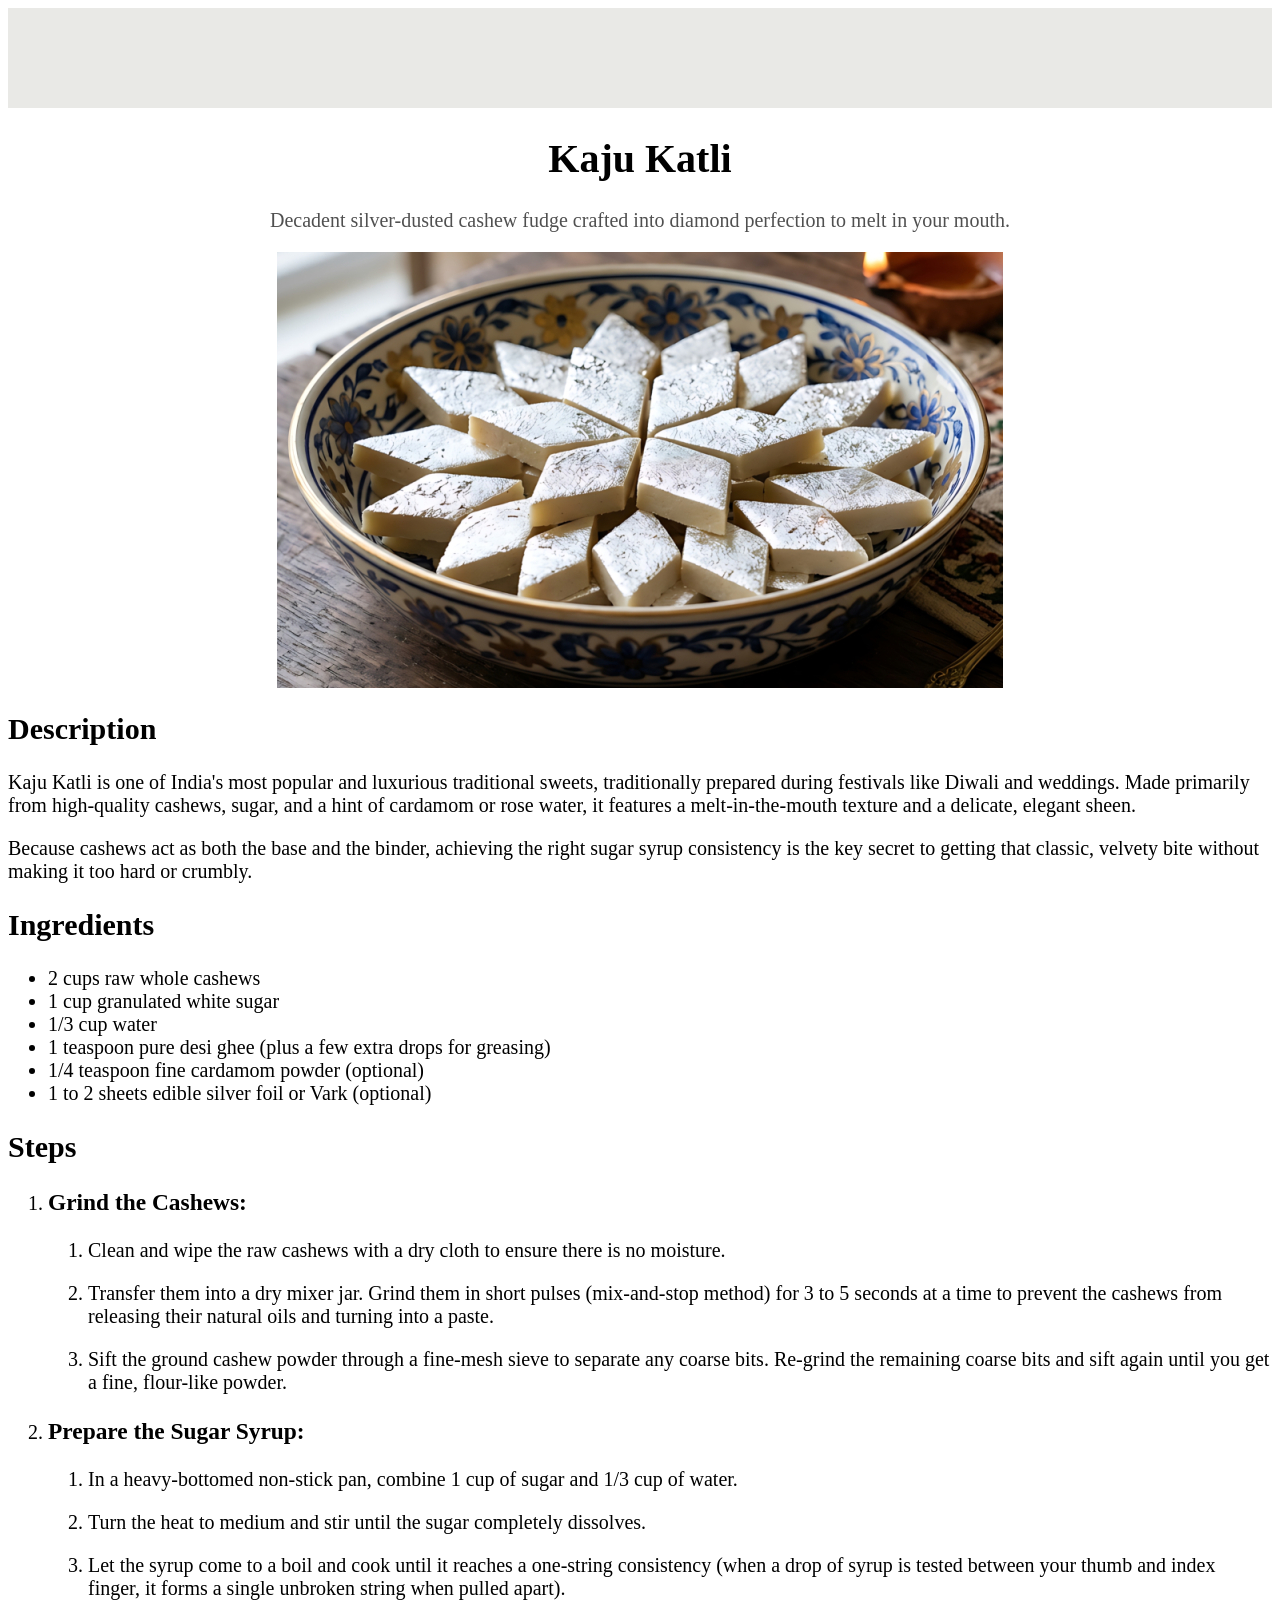
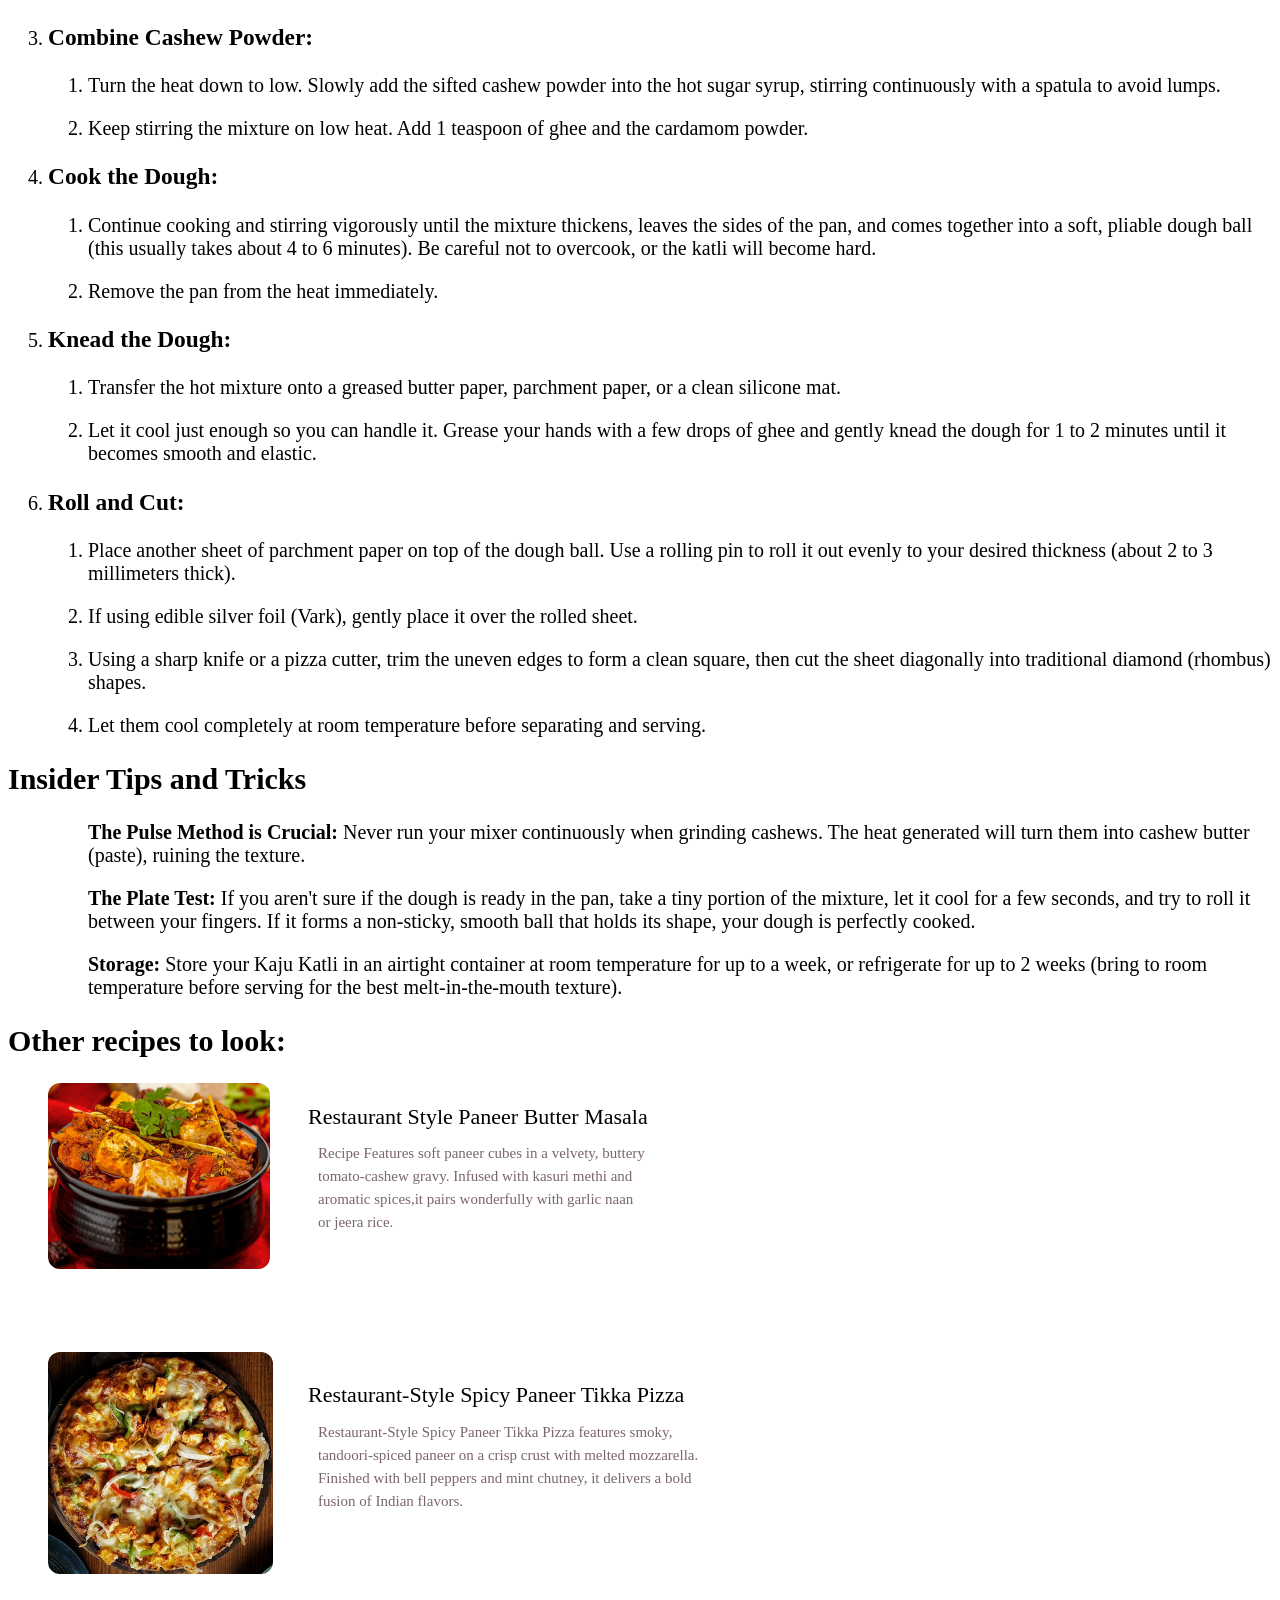
==== commit 6592e8cb: "Add overview of Spicy Paneer Tikka Pizza     - Add 3 line overview of Restaurant-Style Spicy Paneer " ====
--- a/recipes/kaju-katli.html
+++ b/recipes/kaju-katli.html
@@ -84,5 +84,8 @@
         Infused with kasuri methi and </br>aromatic spices,it pairs wonderfully with garlic naan</br> or jeera rice.</br></span>   
          <span id="second_img"> <img src="../img/sptp.jpg" alt="image of Restaurant-Style Spicy Paneer Tikka Pizza
 " width="225" height="222" </span>
+<p><span id="second_d"> Restaurant-Style Spicy Paneer Tikka Pizza features
+                     smoky,</br>  tandoori-spiced paneer on a crisp crust with melted
+                     mozzarella.</br>  Finished with bell peppers and mint chutney, it delivers a bold</br> fusion of Indian flavors.</br></span></p>
 </body>
 </html>
--- a/css/img.css
+++ b/css/img.css
@@ -57,4 +57,32 @@
    left: 310px;
    font-size: 15px;
    color: rgb(122, 102, 108);
+}
+
+#second_img img{
+   display: inline;
+   position: relative;
+   bottom: 110px;
+   left: 40px;
+   border-radius: 12px;
+   
+
+}
+
+#second{
+   position: relative;
+   bottom: -60px;
+   left: 300px;
+   font-size: 22px;
+
+}
+
+#second_d{
+   position: relative;
+   bottom: 290px;
+   left: 310px;
+   font-size: 15px;
+   color: rgb(122, 102, 108);
+   
+
 }
